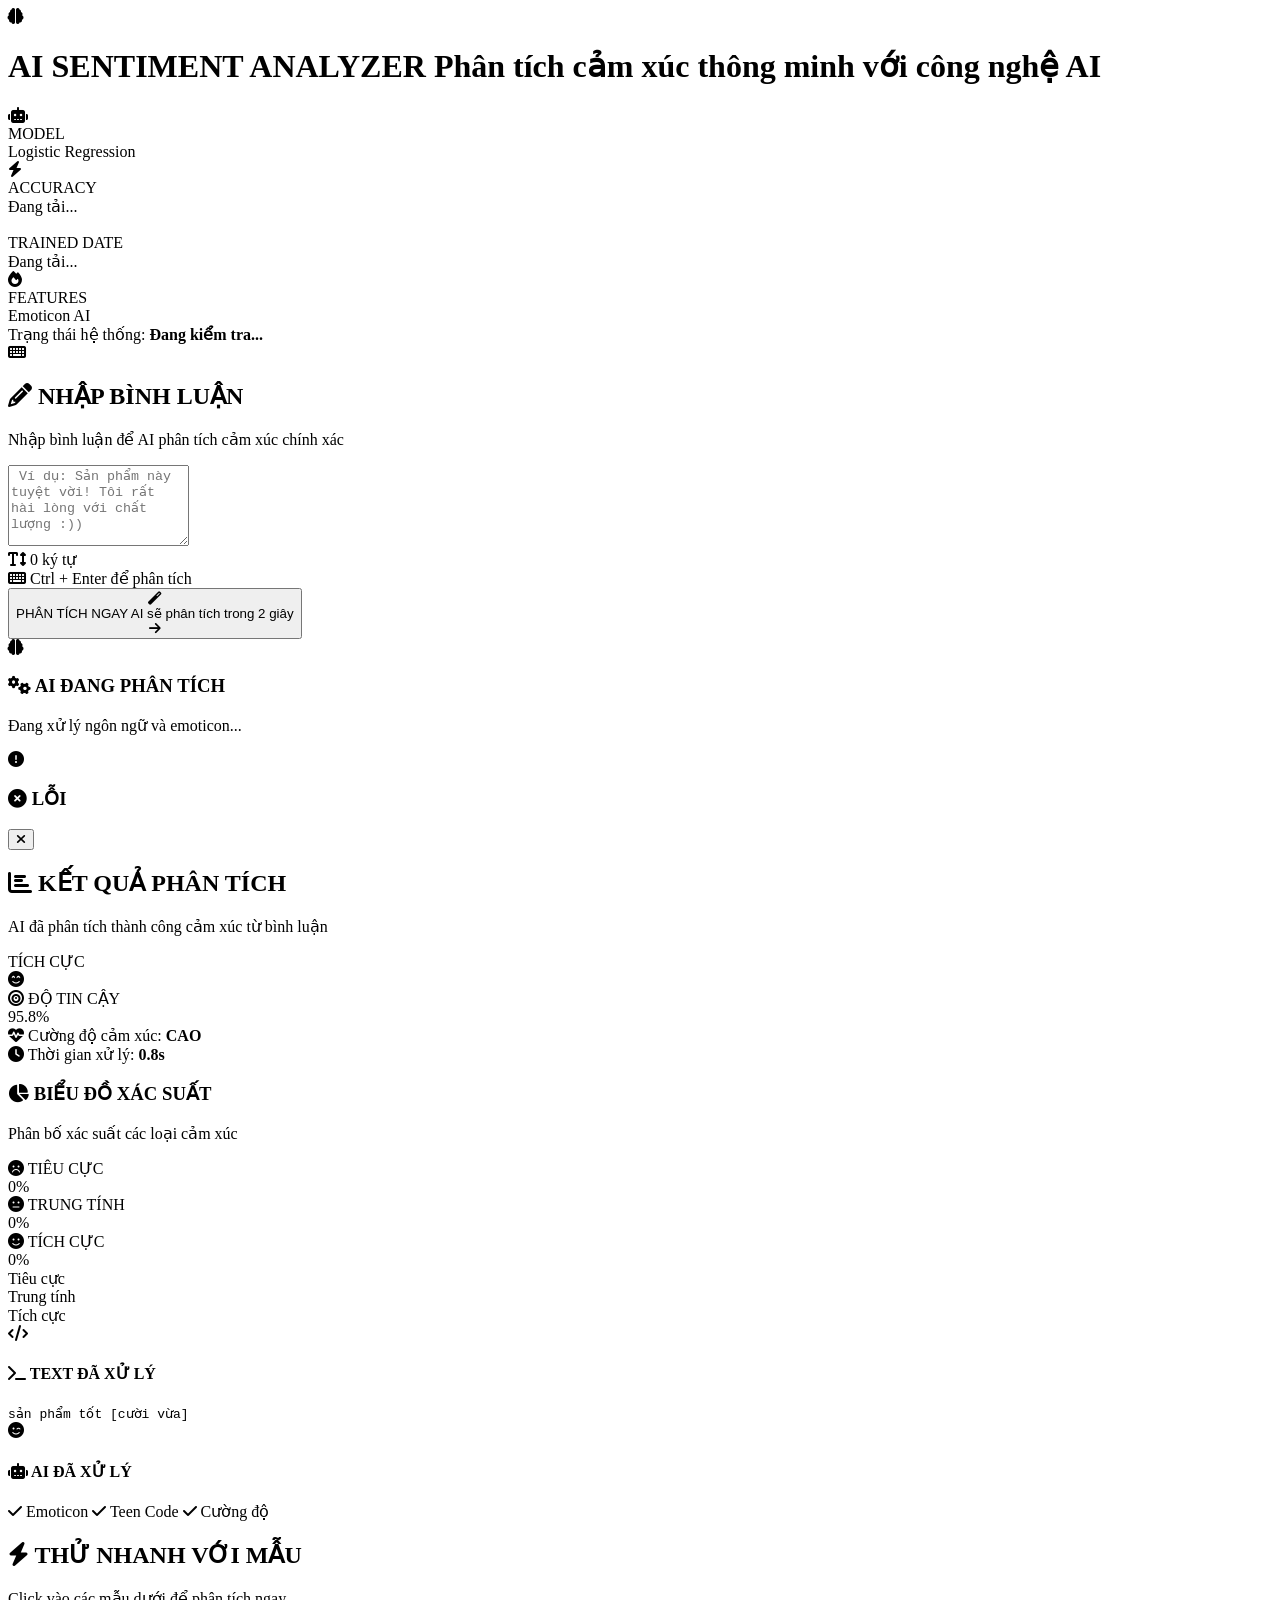
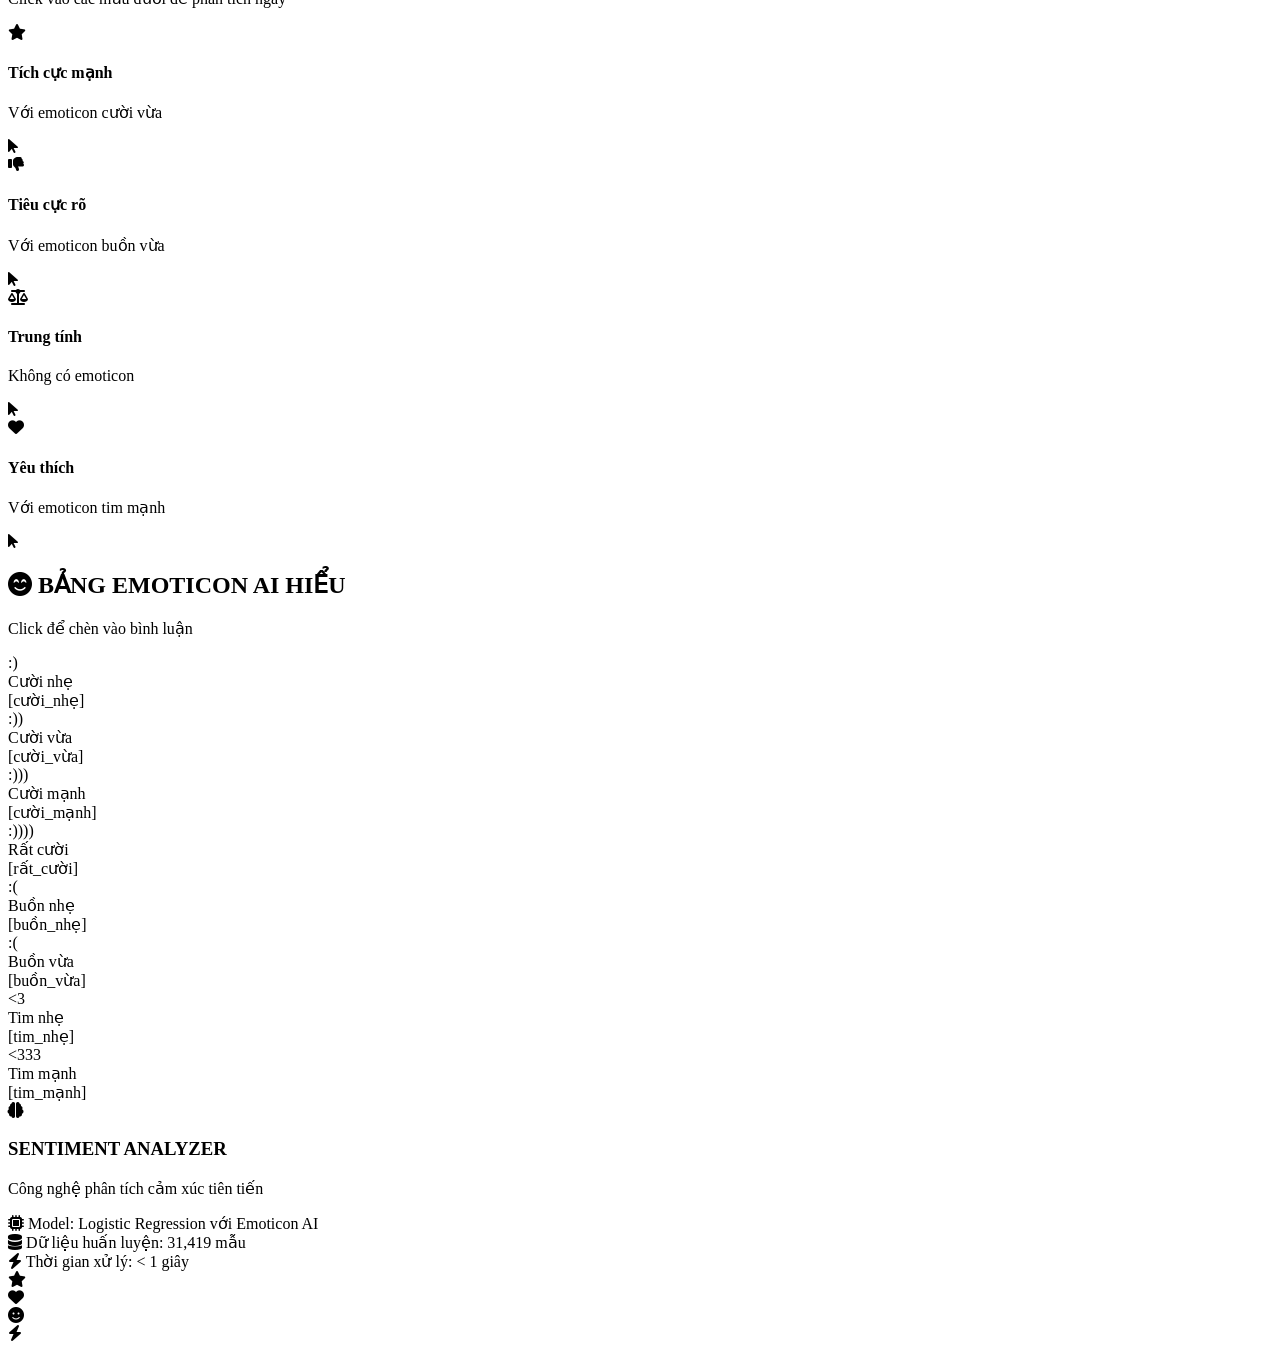
==== training/train/app/templates/index.html @ 11b084c6 "first commit" ====
<!DOCTYPE html>
<html lang="vi">
<head>
    <meta charset="UTF-8">
    <meta name="viewport" content="width=device-width, initial-scale=1.0">
    <title>Phân Tích Cảm Xúc AI</title>
    <link rel="stylesheet" href="/static/css/style.css">
    <link rel="stylesheet" href="https://cdnjs.cloudflare.com/ajax/libs/font-awesome/6.4.0/css/all.min.css">
    <link href="https://fonts.googleapis.com/css2?family=Poppins:wght@300;400;500;600;700&family=Montserrat:wght@700;800&display=swap" rel="stylesheet">
</head>
<body>
    <div class="background-animation"></div>
    
    <div class="container">
        <!-- Header với gradient đẹp -->
        <div class="header">
            <div class="header-glow"></div>
            <div class="title-wrapper">
                <div class="title-icon">
                    <i class="fas fa-brain"></i>
                </div>
                <h1>
                    <span class="gradient-text">AI SENTIMENT ANALYZER</span>
                    <span class="subtitle">Phân tích cảm xúc thông minh với công nghệ AI</span>
                </h1>
            </div>
            
            <!-- Model Info Cards -->
            <div class="model-info-cards">
                <div class="model-card card-1">
                    <div class="card-icon">
                        <i class="fas fa-robot"></i>
                    </div>
                    <div class="card-content">
                        <div class="card-label">MODEL</div>
                        <div class="card-value" id="modelName">Logistic Regression</div>
                    </div>
                    <div class="card-glow"></div>
                </div>
                
                <div class="model-card card-2">
                    <div class="card-icon">
                        <i class="fas fa-bolt"></i>
                    </div>
                    <div class="card-content">
                        <div class="card-label">ACCURACY</div>
                        <div class="card-value" id="modelAccuracy">Đang tải...</div>
                    </div>
                    <div class="card-glow"></div>
                </div>
                
                <div class="model-card card-3">
                    <div class="card-icon">
                        <i class="fas fa-calendar-star"></i>
                    </div>
                    <div class="card-content">
                        <div class="card-label">TRAINED DATE</div>
                        <div class="card-value" id="modelDate">Đang tải...</div>
                    </div>
                    <div class="card-glow"></div>
                </div>
                
                <div class="model-card card-4">
                    <div class="card-icon">
                        <i class="fas fa-fire"></i>
                    </div>
                    <div class="card-content">
                        <div class="card-label">FEATURES</div>
                        <div class="card-value">Emoticon AI</div>
                    </div>
                    <div class="card-glow"></div>
                </div>
            </div>
            
            <div class="server-status">
                <div class="status-dot" id="statusDot"></div>
                <span>Trạng thái hệ thống: <strong id="serverStatus">Đang kiểm tra...</strong></span>
            </div>
        </div>

        <!-- Main Input Area với glassmorphism -->
        <div class="main-input">
            <div class="input-header">
                <div class="input-icon">
                    <i class="fas fa-keyboard"></i>
                </div>
                <div class="input-title">
                    <h2><i class="fas fa-pencil-alt"></i> NHẬP BÌNH LUẬN</h2>
                    <p>Nhập bình luận để AI phân tích cảm xúc chính xác</p>
                </div>
            </div>
            
            <div class="input-wrapper">
                <div class="textarea-container">
                    <textarea 
                        id="commentInput" 
                        placeholder=" Ví dụ: Sản phẩm này tuyệt vời! Tôi rất hài lòng với chất lượng :)) 
                        
💡 Mẹo: Sử dụng emoticon để biểu cảm rõ hơn!
😊 :) - Cười nhẹ
😄 :)) - Cười vừa
🤣 :))) - Cười mạnh
❤️ <3 - Yêu thích
😞 :( - Buồn nhẹ"
                        rows="5"
                    ></textarea>
                    <div class="textarea-effects">
                        <div class="text-glow"></div>
                    </div>
                </div>
                
                <div class="input-controls">
                    <div class="char-counter">
                        <i class="fas fa-text-height"></i>
                        <span id="charCount">0</span> ký tự
                    </div>
                    <div class="shortcut-hint">
                        <i class="fas fa-keyboard"></i>
                        Ctrl + Enter để phân tích
                    </div>
                </div>
                
                <button class="analyze-btn" id="analyzeBtn">
                    <div class="btn-content">
                        <div class="btn-icon">
                            <i class="fas fa-magic"></i>
                        </div>
                        <div class="btn-text">
                            <span class="btn-title">PHÂN TÍCH NGAY</span>
                            <span class="btn-subtitle">AI sẽ phân tích trong 2 giây</span>
                        </div>
                        <div class="btn-arrow">
                            <i class="fas fa-arrow-right"></i>
                        </div>
                    </div>
                    <div class="btn-glow"></div>
                    <div class="btn-particles"></div>
                </button>
            </div>
        </div>

        <!-- Loading với animation đẹp -->
        <div class="loading-container" id="loading">
            <div class="ai-thinking">
                <div class="ai-brain">
                    <i class="fas fa-brain"></i>
                </div>
                <div class="thinking-text">
                    <h3><i class="fas fa-cogs"></i> AI ĐANG PHÂN TÍCH</h3>
                    <p>Đang xử lý ngôn ngữ và emoticon...</p>
                </div>
                <div class="thinking-dots">
                    <div class="dot"></div>
                    <div class="dot"></div>
                    <div class="dot"></div>
                </div>
            </div>
            <div class="loading-bar">
                <div class="loading-progress"></div>
            </div>
        </div>

        <!-- Error Message -->
        <div class="error-container" id="error">
            <div class="error-icon">
                <i class="fas fa-exclamation-circle"></i>
            </div>
            <div class="error-content">
                <h3><i class="fas fa-times-circle"></i> LỖI</h3>
                <p id="errorMessage"></p>
            </div>
            <button class="error-close" onclick="hideError()">
                <i class="fas fa-times"></i>
            </button>
        </div>

        <!-- Result Area - Hiển thị kết quả -->
        <div class="result-container" id="result">
            <div class="result-header">
                <div class="result-title">
                    <h2><i class="fas fa-chart-bar"></i> KẾT QUẢ PHÂN TÍCH</h2>
                    <p>AI đã phân tích thành công cảm xúc từ bình luận</p>
                </div>
                <div class="result-badge" id="resultBadge">
                    <span id="resultLabel">TÍCH CỰC</span>
                    <div class="badge-glow"></div>
                </div>
            </div>
            
            <div class="result-content">
                <!-- Main Sentiment Display -->
                <div class="sentiment-display">
                    <div class="sentiment-avatar" id="sentimentAvatar">
                        <div class="avatar-circle positive">
                            <i class="fas fa-smile-beam" id="resultIcon"></i>
                        </div>
                        <div class="avatar-ring"></div>
                        <div class="avatar-particles"></div>
                    </div>
                    
                    <div class="sentiment-info">
                        <div class="confidence-meter">
                            <div class="meter-label">
                                <i class="fas fa-bullseye"></i> ĐỘ TIN CẬY
                            </div>
                            <div class="meter-value" id="confidence">95.8%</div>
                            <div class="meter-bar">
                                <div class="meter-fill" id="confidenceBar"></div>
                            </div>
                        </div>
                        
                        <div class="sentiment-details">
                            <div class="detail-item">
                                <i class="fas fa-heartbeat"></i>
                                <span>Cường độ cảm xúc: <strong id="intensityLevel">CAO</strong></span>
                            </div>
                            <div class="detail-item">
                                <i class="fas fa-clock"></i>
                                <span>Thời gian xử lý: <strong>0.8s</strong></span>
                            </div>
                        </div>
                    </div>
                </div>
                
                <!-- Probability Chart -->
                <div class="probability-chart">
                    <div class="chart-header">
                        <h3><i class="fas fa-chart-pie"></i> BIỂU ĐỒ XÁC SUẤT</h3>
                        <p>Phân bố xác suất các loại cảm xúc</p>
                    </div>
                    
                    <div class="chart-bars">
                        <div class="chart-bar negative">
                            <div class="bar-label">
                                <i class="fas fa-frown"></i>
                                <span>TIÊU CỰC</span>
                            </div>
                            <div class="bar-container">
                                <div class="bar-fill" id="probNegative" style="width: 0%">
                                    <span class="bar-value" id="valNegative">0%</span>
                                </div>
                            </div>
                        </div>
                        
                        <div class="chart-bar neutral">
                            <div class="bar-label">
                                <i class="fas fa-meh"></i>
                                <span>TRUNG TÍNH</span>
                            </div>
                            <div class="bar-container">
                                <div class="bar-fill" id="probNeutral" style="width: 0%">
                                    <span class="bar-value" id="valNeutral">0%</span>
                                </div>
                            </div>
                        </div>
                        
                        <div class="chart-bar positive">
                            <div class="bar-label">
                                <i class="fas fa-smile"></i>
                                <span>TÍCH CỰC</span>
                            </div>
                            <div class="bar-container">
                                <div class="bar-fill" id="probPositive" style="width: 0%">
                                    <span class="bar-value" id="valPositive">0%</span>
                                </div>
                            </div>
                        </div>
                    </div>
                    
                    <div class="chart-legend">
                        <div class="legend-item negative">
                            <div class="legend-color"></div>
                            <span>Tiêu cực</span>
                        </div>
                        <div class="legend-item neutral">
                            <div class="legend-color"></div>
                            <span>Trung tính</span>
                        </div>
                        <div class="legend-item positive">
                            <div class="legend-color"></div>
                            <span>Tích cực</span>
                        </div>
                    </div>
                </div>
                
                <!-- Text Processing Info -->
                <div class="processing-info">
                    <div class="info-card">
                        <div class="info-icon">
                            <i class="fas fa-code"></i>
                        </div>
                        <div class="info-content">
                            <h4><i class="fas fa-terminal"></i> TEXT ĐÃ XỬ LÝ</h4>
                            <div class="code-box">
                                <code id="cleanedText">sản phẩm tốt [cười vừa]</code>
                            </div>
                        </div>
                    </div>
                    
                    <div class="info-card">
                        <div class="info-icon">
                            <i class="fas fa-smile-wink"></i>
                        </div>
                        <div class="info-content">
                            <h4><i class="fas fa-robot"></i> AI ĐÃ XỬ LÝ</h4>
                            <div class="ai-features">
                                <span class="feature-badge"><i class="fas fa-check"></i> Emoticon</span>
                                <span class="feature-badge"><i class="fas fa-check"></i> Teen Code</span>
                                <span class="feature-badge"><i class="fas fa-check"></i> Cường độ</span>
                            </div>
                        </div>
                    </div>
                </div>
            </div>
        </div>

        <!-- Quick Examples -->
        <div class="examples-section">
            <div class="section-header">
                <h2><i class="fas fa-bolt"></i> THỬ NHANH VỚI MẪU</h2>
                <p>Click vào các mẫu dưới để phân tích ngay</p>
            </div>
            
            <div class="example-grid">
                <div class="example-card" data-text="Sản phẩm quá tuyệt vời! Tôi cực kỳ hài lòng :))">
                    <div class="example-icon positive">
                        <i class="fas fa-star"></i>
                    </div>
                    <div class="example-content">
                        <h4>Tích cực mạnh</h4>
                        <p>Với emoticon cười vừa</p>
                    </div>
                    <div class="example-hint">
                        <i class="fas fa-mouse-pointer"></i>
                    </div>
                </div>
                
                <div class="example-card" data-text="Thất vọng tràn trề, chất lượng kém :((">
                    <div class="example-icon negative">
                        <i class="fas fa-thumbs-down"></i>
                    </div>
                    <div class="example-content">
                        <h4>Tiêu cực rõ</h4>
                        <p>Với emoticon buồn vừa</p>
                    </div>
                    <div class="example-hint">
                        <i class="fas fa-mouse-pointer"></i>
                    </div>
                </div>
                
                <div class="example-card" data-text="Ổn, không có gì đặc biệt">
                    <div class="example-icon neutral">
                        <i class="fas fa-balance-scale"></i>
                    </div>
                    <div class="example-content">
                        <h4>Trung tính</h4>
                        <p>Không có emoticon</p>
                    </div>
                    <div class="example-hint">
                        <i class="fas fa-mouse-pointer"></i>
                    </div>
                </div>
                
                <div class="example-card" data-text="Yêu quá đi! <333 Sản phẩm perfect!">
                    <div class="example-icon love">
                        <i class="fas fa-heart"></i>
                    </div>
                    <div class="example-content">
                        <h4>Yêu thích</h4>
                        <p>Với emoticon tim mạnh</p>
                    </div>
                    <div class="example-hint">
                        <i class="fas fa-mouse-pointer"></i>
                    </div>
                </div>
            </div>
        </div>

        <!-- Emoticon Guide -->
        <div class="emoticon-guide">
            <div class="guide-header">
                <h2><i class="fas fa-smile-beam"></i> BẢNG EMOTICON AI HIỂU</h2>
                <p>Click để chèn vào bình luận</p>
            </div>
            
            <div class="emoticon-grid">
                <div class="emoticon-item" data-emoji=":)">
                    <div class="emoji-display">:)</div>
                    <div class="emoji-label">Cười nhẹ</div>
                    <div class="emoji-tag">[cười_nhẹ]</div>
                </div>
                
                <div class="emoticon-item" data-emoji=":))">
                    <div class="emoji-display">:))</div>
                    <div class="emoji-label">Cười vừa</div>
                    <div class="emoji-tag">[cười_vừa]</div>
                </div>
                
                <div class="emoticon-item" data-emoji=":)))">
                    <div class="emoji-display">:)))</div>
                    <div class="emoji-label">Cười mạnh</div>
                    <div class="emoji-tag">[cười_mạnh]</div>
                </div>
                
                <div class="emoticon-item" data-emoji=":))))">
                    <div class="emoji-display">:))))</div>
                    <div class="emoji-label">Rất cười</div>
                    <div class="emoji-tag">[rất_cười]</div>
                </div>
                
                <div class="emoticon-item" data-emoji=":(">
                    <div class="emoji-display">:(</div>
                    <div class="emoji-label">Buồn nhẹ</div>
                    <div class="emoji-tag">[buồn_nhẹ]</div>
                </div>
                
                <div class="emoticon-item" data-emoji=":((">
                    <div class="emoji-display">:(</div>
                    <div class="emoji-label">Buồn vừa</div>
                    <div class="emoji-tag">[buồn_vừa]</div>
                </div>
                
                <div class="emoticon-item" data-emoji="<3">
                    <div class="emoji-display"><3</div>
                    <div class="emoji-label">Tim nhẹ</div>
                    <div class="emoji-tag">[tim_nhẹ]</div>
                </div>
                
                <div class="emoticon-item" data-emoji="<333">
                    <div class="emoji-display"><333</div>
                    <div class="emoji-label">Tim mạnh</div>
                    <div class="emoji-tag">[tim_mạnh]</div>
                </div>
            </div>
        </div>

        <!-- Footer -->
        <div class="footer">
            <div class="footer-content">
                <div class="footer-brand">
                    <div class="brand-icon">
                        <i class="fas fa-brain"></i>
                    </div>
                    <div class="brand-text">
                        <h3>SENTIMENT ANALYZER</h3>
                        <p>Công nghệ phân tích cảm xúc tiên tiến</p>
                    </div>
                </div>
                
                <div class="footer-info">
                    <div class="info-item">
                        <i class="fas fa-microchip"></i>
                        <span>Model: Logistic Regression với Emoticon AI</span>
                    </div>
                    <div class="info-item">
                        <i class="fas fa-database"></i>
                        <span>Dữ liệu huấn luyện: <span id="trainingSamples">31,419</span> mẫu</span>
                    </div>
                    <div class="info-item">
                        <i class="fas fa-bolt"></i>
                        <span>Thời gian xử lý: < 1 giây</span>
                    </div>
                </div>
            </div>
            
        </div>
    </div>

    <!-- Floating Elements -->
    <div class="floating-elements">
        <div class="floating-1"><i class="fas fa-star"></i></div>
        <div class="floating-2"><i class="fas fa-heart"></i></div>
        <div class="floating-3"><i class="fas fa-smile"></i></div>
        <div class="floating-4"><i class="fas fa-bolt"></i></div>
    </div>

    <script src="/static/js/app.js"></script>
</body>
</html>
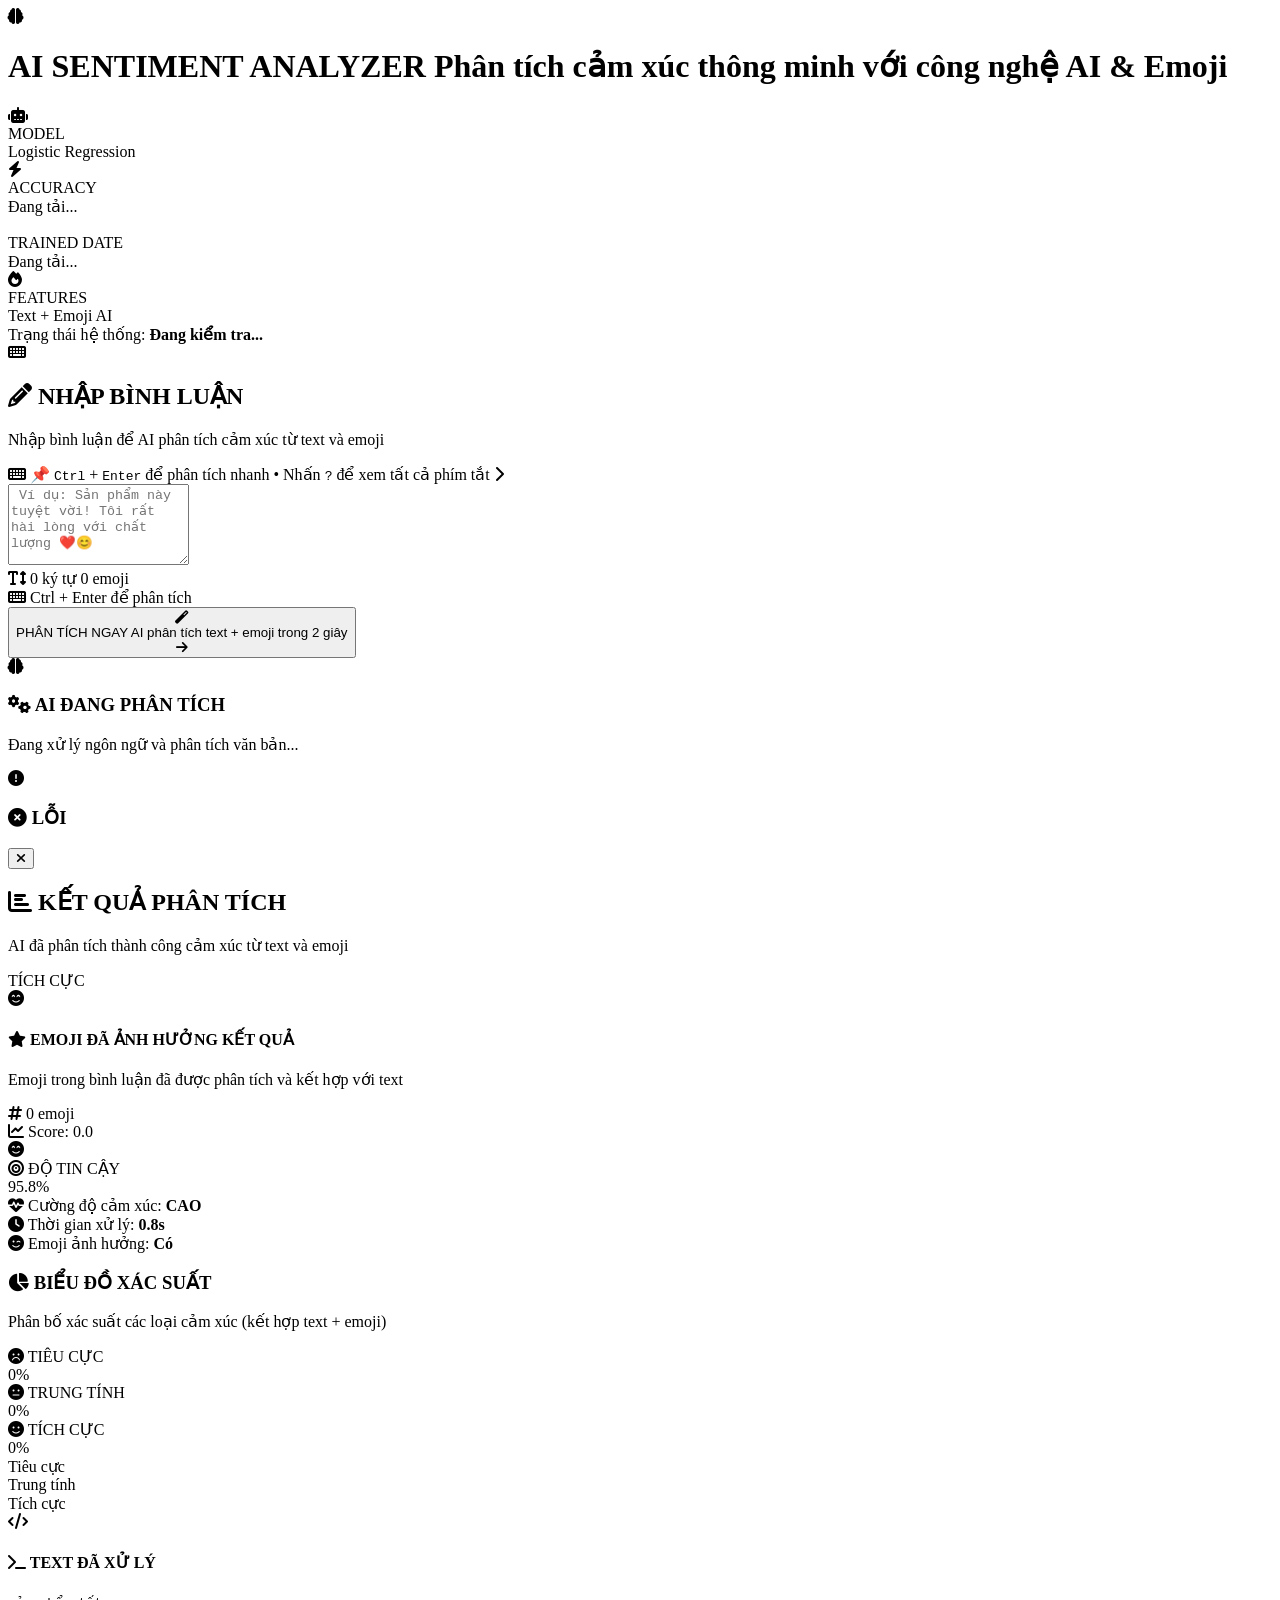
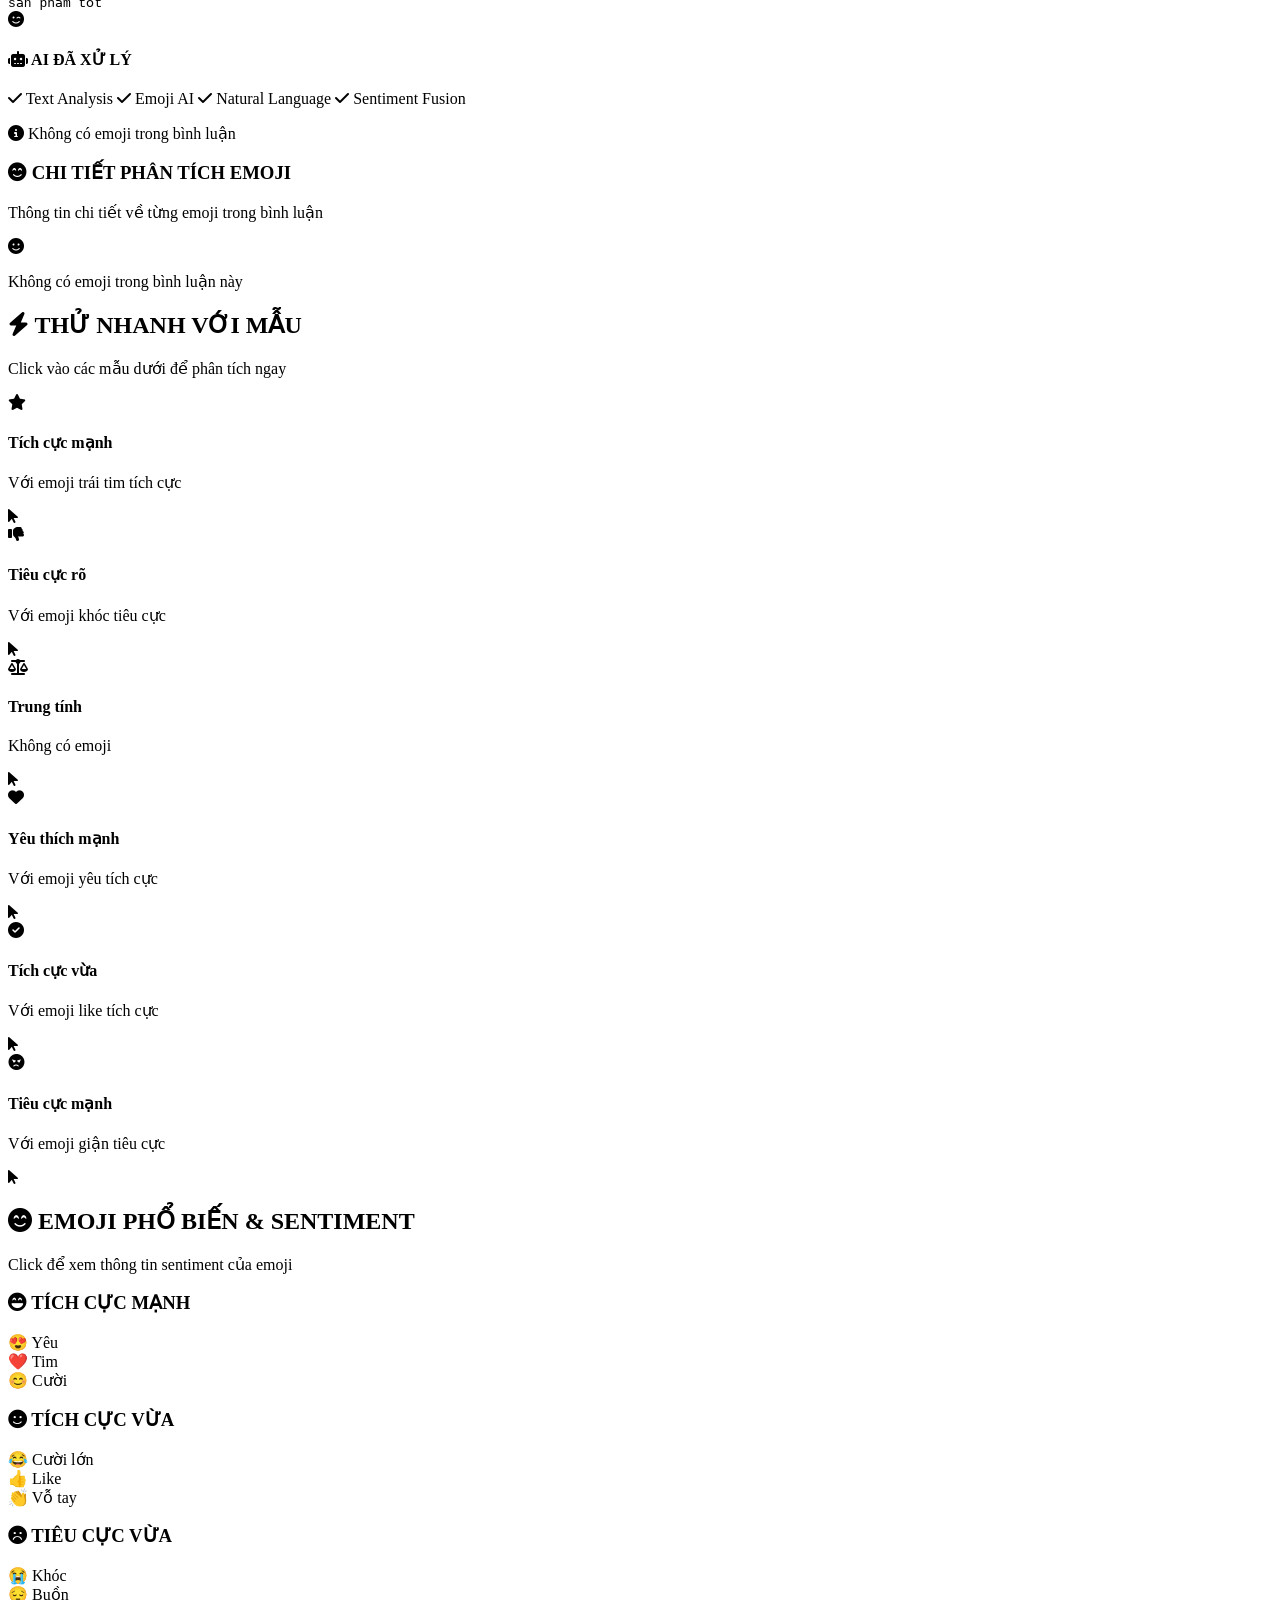
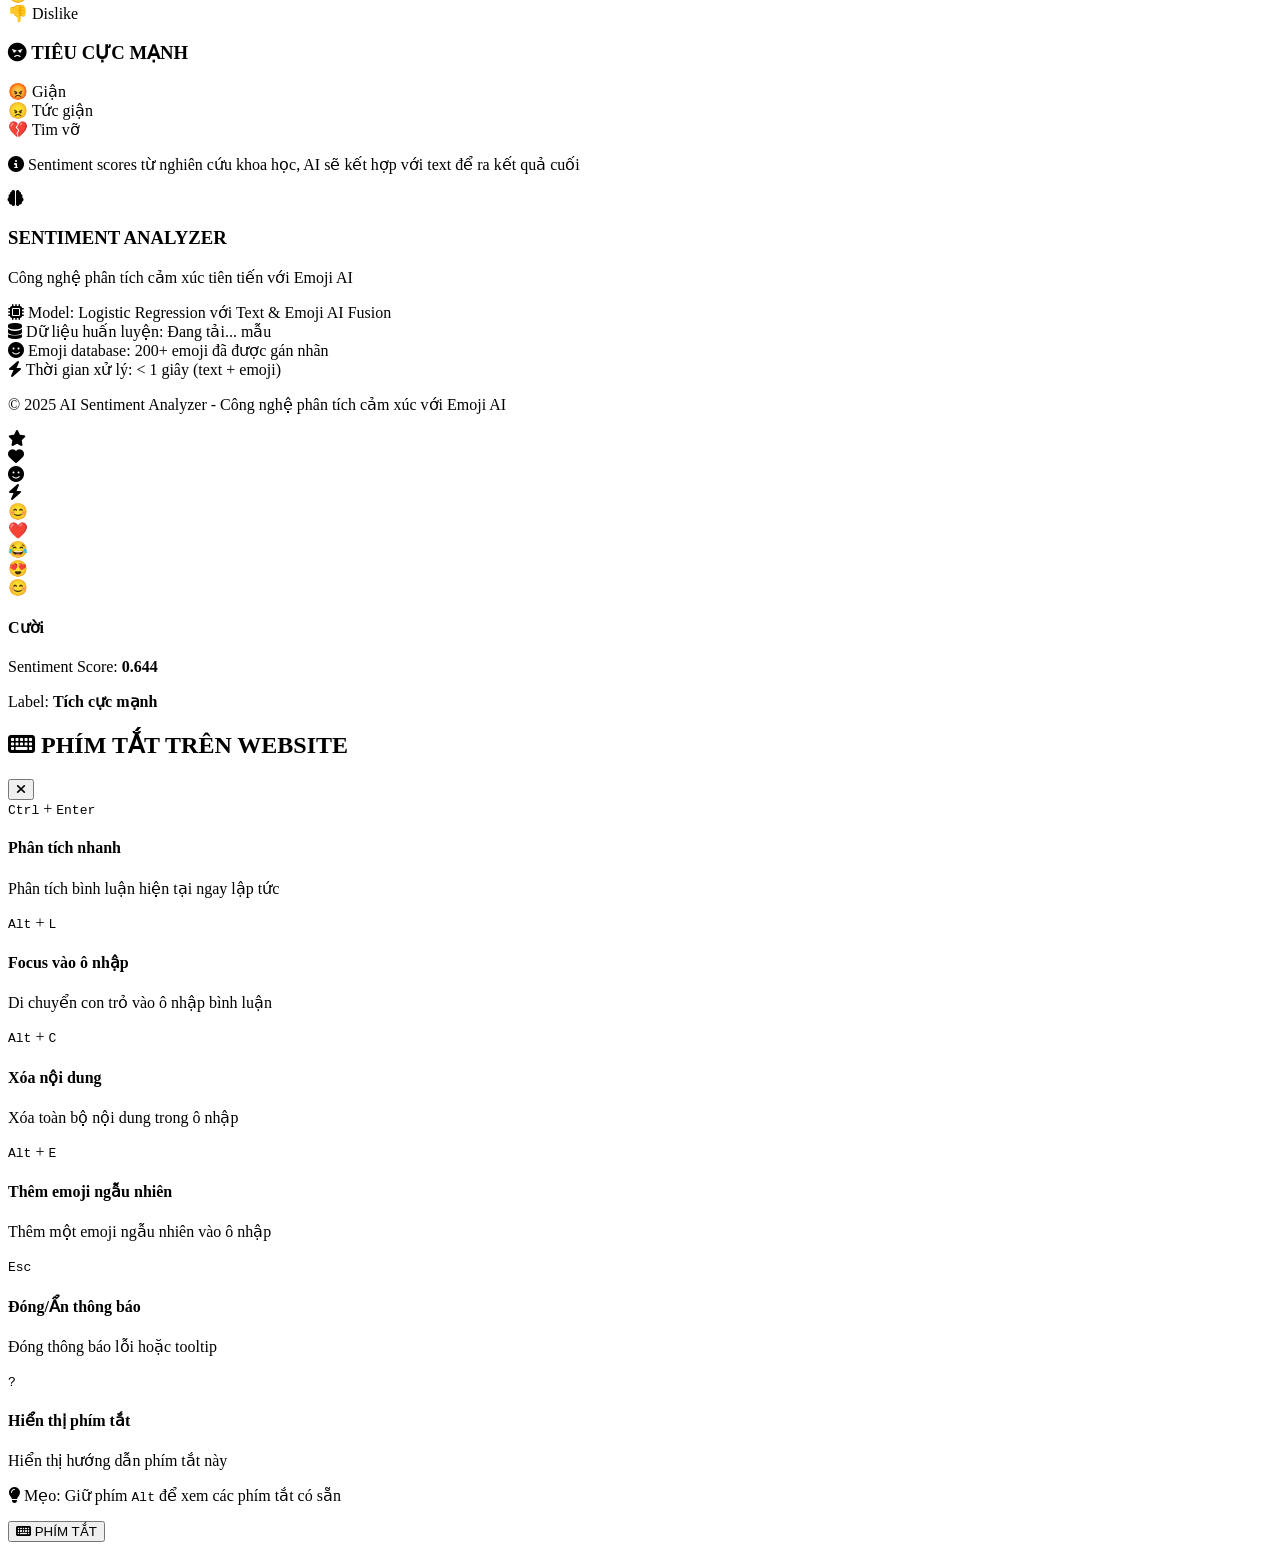
==== commit 8afa1503: "update all" ====
--- a/training/train/app/templates/index.html
+++ b/training/train/app/templates/index.html
@@ -3,7 +3,7 @@
 <head>
     <meta charset="UTF-8">
     <meta name="viewport" content="width=device-width, initial-scale=1.0">
-    <title>Phân Tích Cảm Xúc AI</title>
+    <title>Phân Tích Cảm Xúc AI - Với Emoji Analysis</title>
     <link rel="stylesheet" href="/static/css/style.css">
     <link rel="stylesheet" href="https://cdnjs.cloudflare.com/ajax/libs/font-awesome/6.4.0/css/all.min.css">
     <link href="https://fonts.googleapis.com/css2?family=Poppins:wght@300;400;500;600;700&family=Montserrat:wght@700;800&display=swap" rel="stylesheet">
@@ -21,7 +21,7 @@
                 </div>
                 <h1>
                     <span class="gradient-text">AI SENTIMENT ANALYZER</span>
-                    <span class="subtitle">Phân tích cảm xúc thông minh với công nghệ AI</span>
+                    <span class="subtitle">Phân tích cảm xúc thông minh với công nghệ AI & Emoji</span>
                 </h1>
             </div>
             
@@ -66,7 +66,7 @@
                     </div>
                     <div class="card-content">
                         <div class="card-label">FEATURES</div>
-                        <div class="card-value">Emoticon AI</div>
+                        <div class="card-value" id="modelFeatures">Text + Emoji AI</div>
                     </div>
                     <div class="card-glow"></div>
                 </div>
@@ -75,6 +75,7 @@
             <div class="server-status">
                 <div class="status-dot" id="statusDot"></div>
                 <span>Trạng thái hệ thống: <strong id="serverStatus">Đang kiểm tra...</strong></span>
+                <span class="emoji-status" id="emojiStatus"></span>
             </div>
         </div>
 
@@ -86,22 +87,31 @@
                 </div>
                 <div class="input-title">
                     <h2><i class="fas fa-pencil-alt"></i> NHẬP BÌNH LUẬN</h2>
-                    <p>Nhập bình luận để AI phân tích cảm xúc chính xác</p>
+                    <p>Nhập bình luận để AI phân tích cảm xúc từ text và emoji</p>
                 </div>
             </div>
             
             <div class="input-wrapper">
+                <!-- Thêm shortcut hint ngay trên ô nhập -->
+                <div class="shortcut-hint-top" onclick="showShortcuts()">
+                    <i class="fas fa-keyboard"></i>
+                    <span>📌 <kbd>Ctrl</kbd> + <kbd>Enter</kbd> để phân tích nhanh • Nhấn <kbd>?</kbd> để xem tất cả phím tắt</span>
+                    <i class="fas fa-chevron-right"></i>
+                </div>
+                
                 <div class="textarea-container">
                     <textarea 
                         id="commentInput" 
-                        placeholder=" Ví dụ: Sản phẩm này tuyệt vời! Tôi rất hài lòng với chất lượng :)) 
-                        
-💡 Mẹo: Sử dụng emoticon để biểu cảm rõ hơn!
-😊 :) - Cười nhẹ
-😄 :)) - Cười vừa
-🤣 :))) - Cười mạnh
-❤️ <3 - Yêu thích
-😞 :( - Buồn nhẹ"
+                        placeholder=" Ví dụ: Sản phẩm này tuyệt vời! Tôi rất hài lòng với chất lượng ❤️😊
+
+💡 Mẹo phím tắt nhanh:
+• Ctrl + Enter = Phân tích ngay
+• Alt + L = Focus vào ô nhập
+• Alt + C = Xóa nội dung
+• Alt + E = Thêm emoji ngẫu nhiên
+• Esc = Đóng thông báo
+
+📝 Nhập bình luận tự nhiên bằng tiếng Việt"
                         rows="5"
                     ></textarea>
                     <div class="textarea-effects">
@@ -113,6 +123,7 @@
                     <div class="char-counter">
                         <i class="fas fa-text-height"></i>
                         <span id="charCount">0</span> ký tự
+                        <span class="emoji-counter" id="emojiCounter">0 emoji</span>
                     </div>
                     <div class="shortcut-hint">
                         <i class="fas fa-keyboard"></i>
@@ -120,14 +131,14 @@
                     </div>
                 </div>
                 
-                <button class="analyze-btn" id="analyzeBtn">
+                <button class="analyze-btn" id="analyzeBtn" title="Hoặc nhấn Ctrl + Enter để phân tích nhanh">
                     <div class="btn-content">
                         <div class="btn-icon">
                             <i class="fas fa-magic"></i>
                         </div>
                         <div class="btn-text">
                             <span class="btn-title">PHÂN TÍCH NGAY</span>
-                            <span class="btn-subtitle">AI sẽ phân tích trong 2 giây</span>
+                            <span class="btn-subtitle">AI phân tích text + emoji trong 2 giây</span>
                         </div>
                         <div class="btn-arrow">
                             <i class="fas fa-arrow-right"></i>
@@ -147,7 +158,7 @@
                 </div>
                 <div class="thinking-text">
                     <h3><i class="fas fa-cogs"></i> AI ĐANG PHÂN TÍCH</h3>
-                    <p>Đang xử lý ngôn ngữ và emoticon...</p>
+                    <p id="loadingText">Đang xử lý ngôn ngữ và phân tích văn bản...</p>
                 </div>
                 <div class="thinking-dots">
                     <div class="dot"></div>
@@ -179,11 +190,32 @@
             <div class="result-header">
                 <div class="result-title">
                     <h2><i class="fas fa-chart-bar"></i> KẾT QUẢ PHÂN TÍCH</h2>
-                    <p>AI đã phân tích thành công cảm xúc từ bình luận</p>
+                    <p>AI đã phân tích thành công cảm xúc từ text và emoji</p>
                 </div>
                 <div class="result-badge" id="resultBadge">
                     <span id="resultLabel">TÍCH CỰC</span>
                     <div class="badge-glow"></div>
+                </div>
+            </div>
+            
+            <!-- Emoji Effect Notice -->
+            <div class="emoji-effect-notice" id="emojiEffectNotice">
+                <div class="emoji-effect-icon">
+                    <i class="fas fa-smile-beam"></i>
+                </div>
+                <div class="emoji-effect-content">
+                    <h4><i class="fas fa-star"></i> EMOJI ĐÃ ẢNH HƯỞNG KẾT QUẢ</h4>
+                    <p>Emoji trong bình luận đã được phân tích và kết hợp với text</p>
+                </div>
+                <div class="emoji-effect-stats">
+                    <div class="emoji-stat">
+                        <i class="fas fa-hashtag"></i>
+                        <span id="emojiCountResult">0 emoji</span>
+                    </div>
+                    <div class="emoji-stat">
+                        <i class="fas fa-chart-line"></i>
+                        <span id="emojiScoreResult">Score: 0.0</span>
+                    </div>
                 </div>
             </div>
             
@@ -216,7 +248,11 @@
                             </div>
                             <div class="detail-item">
                                 <i class="fas fa-clock"></i>
-                                <span>Thời gian xử lý: <strong>0.8s</strong></span>
+                                <span>Thời gian xử lý: <strong id="processingTime">0.8s</strong></span>
+                            </div>
+                            <div class="detail-item">
+                                <i class="fas fa-smile-wink"></i>
+                                <span>Emoji ảnh hưởng: <strong id="emojiImpact">Có</strong></span>
                             </div>
                         </div>
                     </div>
@@ -226,7 +262,7 @@
                 <div class="probability-chart">
                     <div class="chart-header">
                         <h3><i class="fas fa-chart-pie"></i> BIỂU ĐỒ XÁC SUẤT</h3>
-                        <p>Phân bố xác suất các loại cảm xúc</p>
+                        <p>Phân bố xác suất các loại cảm xúc (kết hợp text + emoji)</p>
                     </div>
                     
                     <div class="chart-bars">
@@ -292,7 +328,7 @@
                         <div class="info-content">
                             <h4><i class="fas fa-terminal"></i> TEXT ĐÃ XỬ LÝ</h4>
                             <div class="code-box">
-                                <code id="cleanedText">sản phẩm tốt [cười vừa]</code>
+                                <code id="cleanedText">sản phẩm tốt</code>
                             </div>
                         </div>
                     </div>
@@ -304,10 +340,29 @@
                         <div class="info-content">
                             <h4><i class="fas fa-robot"></i> AI ĐÃ XỬ LÝ</h4>
                             <div class="ai-features">
-                                <span class="feature-badge"><i class="fas fa-check"></i> Emoticon</span>
-                                <span class="feature-badge"><i class="fas fa-check"></i> Teen Code</span>
-                                <span class="feature-badge"><i class="fas fa-check"></i> Cường độ</span>
-                            </div>
+                                <span class="feature-badge"><i class="fas fa-check"></i> Text Analysis</span>
+                                <span class="feature-badge"><i class="fas fa-check"></i> Emoji AI</span>
+                                <span class="feature-badge"><i class="fas fa-check"></i> Natural Language</span>
+                                <span class="feature-badge"><i class="fas fa-check"></i> Sentiment Fusion</span>
+                            </div>
+                            <div class="emoji-analysis-details" id="emojiDetails">
+                                <p><i class="fas fa-info-circle"></i> Không có emoji trong bình luận</p>
+                            </div>
+                        </div>
+                    </div>
+                </div>
+                
+                <!-- Emoji Analysis Details -->
+                <div class="emoji-details-container" id="emojiDetailsContainer">
+                    <div class="emoji-details-header">
+                        <h3><i class="fas fa-smile-beam"></i> CHI TIẾT PHÂN TÍCH EMOJI</h3>
+                        <p>Thông tin chi tiết về từng emoji trong bình luận</p>
+                    </div>
+                    <div class="emoji-details-grid" id="emojiDetailsGrid">
+                        <!-- Sẽ được thêm bằng JavaScript -->
+                        <div class="no-emoji-message">
+                            <i class="fas fa-smile"></i>
+                            <p>Không có emoji trong bình luận này</p>
                         </div>
                     </div>
                 </div>
@@ -322,26 +377,26 @@
             </div>
             
             <div class="example-grid">
-                <div class="example-card" data-text="Sản phẩm quá tuyệt vời! Tôi cực kỳ hài lòng :))">
+                <div class="example-card" data-text="Sản phẩm quá tuyệt vời! Tôi cực kỳ hài lòng ❤️">
                     <div class="example-icon positive">
                         <i class="fas fa-star"></i>
                     </div>
                     <div class="example-content">
                         <h4>Tích cực mạnh</h4>
-                        <p>Với emoticon cười vừa</p>
+                        <p>Với emoji trái tim tích cực</p>
                     </div>
                     <div class="example-hint">
                         <i class="fas fa-mouse-pointer"></i>
                     </div>
                 </div>
                 
-                <div class="example-card" data-text="Thất vọng tràn trề, chất lượng kém :((">
+                <div class="example-card" data-text="Thất vọng tràn trề, chất lượng kém 😭">
                     <div class="example-icon negative">
                         <i class="fas fa-thumbs-down"></i>
                     </div>
                     <div class="example-content">
                         <h4>Tiêu cực rõ</h4>
-                        <p>Với emoticon buồn vừa</p>
+                        <p>Với emoji khóc tiêu cực</p>
                     </div>
                     <div class="example-hint">
                         <i class="fas fa-mouse-pointer"></i>
@@ -354,83 +409,137 @@
                     </div>
                     <div class="example-content">
                         <h4>Trung tính</h4>
-                        <p>Không có emoticon</p>
+                        <p>Không có emoji</p>
                     </div>
                     <div class="example-hint">
                         <i class="fas fa-mouse-pointer"></i>
                     </div>
                 </div>
                 
-                <div class="example-card" data-text="Yêu quá đi! <333 Sản phẩm perfect!">
+                <div class="example-card" data-text="Yêu quá đi! 😍 Sản phẩm perfect!">
                     <div class="example-icon love">
                         <i class="fas fa-heart"></i>
                     </div>
                     <div class="example-content">
-                        <h4>Yêu thích</h4>
-                        <p>Với emoticon tim mạnh</p>
+                        <h4>Yêu thích mạnh</h4>
+                        <p>Với emoji yêu tích cực</p>
                     </div>
                     <div class="example-hint">
                         <i class="fas fa-mouse-pointer"></i>
                     </div>
                 </div>
-            </div>
-        </div>
-
-        <!-- Emoticon Guide -->
-        <div class="emoticon-guide">
+                
+                <div class="example-card" data-text="Sản phẩm tốt, giao hàng nhanh 👍">
+                    <div class="example-icon positive">
+                        <i class="fas fa-check-circle"></i>
+                    </div>
+                    <div class="example-content">
+                        <h4>Tích cực vừa</h4>
+                        <p>Với emoji like tích cực</p>
+                    </div>
+                    <div class="example-hint">
+                        <i class="fas fa-mouse-pointer"></i>
+                    </div>
+                </div>
+                
+                <div class="example-card" data-text="Tệ! 😡 Lừa đảo">
+                    <div class="example-icon negative">
+                        <i class="fas fa-angry"></i>
+                    </div>
+                    <div class="example-content">
+                        <h4>Tiêu cực mạnh</h4>
+                        <p>Với emoji giận tiêu cực</p>
+                    </div>
+                    <div class="example-hint">
+                        <i class="fas fa-mouse-pointer"></i>
+                    </div>
+                </div>
+            </div>
+        </div>
+
+        <!-- Emoji Guide -->
+        <div class="emoji-guide">
             <div class="guide-header">
-                <h2><i class="fas fa-smile-beam"></i> BẢNG EMOTICON AI HIỂU</h2>
-                <p>Click để chèn vào bình luận</p>
-            </div>
-            
-            <div class="emoticon-grid">
-                <div class="emoticon-item" data-emoji=":)">
-                    <div class="emoji-display">:)</div>
-                    <div class="emoji-label">Cười nhẹ</div>
-                    <div class="emoji-tag">[cười_nhẹ]</div>
-                </div>
-                
-                <div class="emoticon-item" data-emoji=":))">
-                    <div class="emoji-display">:))</div>
-                    <div class="emoji-label">Cười vừa</div>
-                    <div class="emoji-tag">[cười_vừa]</div>
-                </div>
-                
-                <div class="emoticon-item" data-emoji=":)))">
-                    <div class="emoji-display">:)))</div>
-                    <div class="emoji-label">Cười mạnh</div>
-                    <div class="emoji-tag">[cười_mạnh]</div>
-                </div>
-                
-                <div class="emoticon-item" data-emoji=":))))">
-                    <div class="emoji-display">:))))</div>
-                    <div class="emoji-label">Rất cười</div>
-                    <div class="emoji-tag">[rất_cười]</div>
-                </div>
-                
-                <div class="emoticon-item" data-emoji=":(">
-                    <div class="emoji-display">:(</div>
-                    <div class="emoji-label">Buồn nhẹ</div>
-                    <div class="emoji-tag">[buồn_nhẹ]</div>
-                </div>
-                
-                <div class="emoticon-item" data-emoji=":((">
-                    <div class="emoji-display">:(</div>
-                    <div class="emoji-label">Buồn vừa</div>
-                    <div class="emoji-tag">[buồn_vừa]</div>
-                </div>
-                
-                <div class="emoticon-item" data-emoji="<3">
-                    <div class="emoji-display"><3</div>
-                    <div class="emoji-label">Tim nhẹ</div>
-                    <div class="emoji-tag">[tim_nhẹ]</div>
-                </div>
-                
-                <div class="emoticon-item" data-emoji="<333">
-                    <div class="emoji-display"><333</div>
-                    <div class="emoji-label">Tim mạnh</div>
-                    <div class="emoji-tag">[tim_mạnh]</div>
-                </div>
+                <h2><i class="fas fa-smile-beam"></i> EMOJI PHỔ BIẾN & SENTIMENT</h2>
+                <p>Click để xem thông tin sentiment của emoji</p>
+            </div>
+            
+            <div class="emoji-guide-grid">
+                <div class="guide-category">
+                    <h3><i class="fas fa-laugh-beam"></i> TÍCH CỰC MẠNH</h3>
+                    <div class="guide-emoji-list">
+                        <div class="guide-emoji-item positive-strong" data-emoji="😍" data-info="Score: 0.678 (Very Positive)">
+                            <span class="emoji-display">😍</span>
+                            <span class="emoji-name">Yêu</span>
+                        </div>
+                        <div class="guide-emoji-item positive-strong" data-emoji="❤️" data-info="Score: 0.746 (Very Positive)">
+                            <span class="emoji-display">❤️</span>
+                            <span class="emoji-name">Tim</span>
+                        </div>
+                        <div class="guide-emoji-item positive-strong" data-emoji="😊" data-info="Score: 0.644 (Very Positive)">
+                            <span class="emoji-display">😊</span>
+                            <span class="emoji-name">Cười</span>
+                        </div>
+                    </div>
+                </div>
+                
+                <div class="guide-category">
+                    <h3><i class="fas fa-smile"></i> TÍCH CỰC VỪA</h3>
+                    <div class="guide-emoji-list">
+                        <div class="guide-emoji-item positive-medium" data-emoji="😂" data-info="Score: 0.221 (Positive)">
+                            <span class="emoji-display">😂</span>
+                            <span class="emoji-name">Cười lớn</span>
+                        </div>
+                        <div class="guide-emoji-item positive-medium" data-emoji="👍" data-info="Score: ~0.5 (Positive)">
+                            <span class="emoji-display">👍</span>
+                            <span class="emoji-name">Like</span>
+                        </div>
+                        <div class="guide-emoji-item positive-medium" data-emoji="👏" data-info="Score: ~0.4 (Positive)">
+                            <span class="emoji-display">👏</span>
+                            <span class="emoji-name">Vỗ tay</span>
+                        </div>
+                    </div>
+                </div>
+                
+                <div class="guide-category">
+                    <h3><i class="fas fa-frown"></i> TIÊU CỰC VỪA</h3>
+                    <div class="guide-emoji-list">
+                        <div class="guide-emoji-item negative-medium" data-emoji="😭" data-info="Score: -0.093 (Slightly Negative)">
+                            <span class="emoji-display">😭</span>
+                            <span class="emoji-name">Khóc</span>
+                        </div>
+                        <div class="guide-emoji-item negative-medium" data-emoji="😔" data-info="Score: ~-0.2 (Negative)">
+                            <span class="emoji-display">😔</span>
+                            <span class="emoji-name">Buồn</span>
+                        </div>
+                        <div class="guide-emoji-item negative-medium" data-emoji="👎" data-info="Score: ~-0.3 (Negative)">
+                            <span class="emoji-display">👎</span>
+                            <span class="emoji-name">Dislike</span>
+                        </div>
+                    </div>
+                </div>
+                
+                <div class="guide-category">
+                    <h3><i class="fas fa-angry"></i> TIÊU CỰC MẠNH</h3>
+                    <div class="guide-emoji-list">
+                        <div class="guide-emoji-item negative-strong" data-emoji="😡" data-info="Score: ~-0.6 (Very Negative)">
+                            <span class="emoji-display">😡</span>
+                            <span class="emoji-name">Giận</span>
+                        </div>
+                        <div class="guide-emoji-item negative-strong" data-emoji="😠" data-info="Score: ~-0.5 (Negative)">
+                            <span class="emoji-display">😠</span>
+                            <span class="emoji-name">Tức giận</span>
+                        </div>
+                        <div class="guide-emoji-item negative-strong" data-emoji="💔" data-info="Score: ~-0.4 (Negative)">
+                            <span class="emoji-display">💔</span>
+                            <span class="emoji-name">Tim vỡ</span>
+                        </div>
+                    </div>
+                </div>
+            </div>
+            
+            <div class="guide-footer">
+                <p><i class="fas fa-info-circle"></i> Sentiment scores từ nghiên cứu khoa học, AI sẽ kết hợp với text để ra kết quả cuối</p>
             </div>
         </div>
 
@@ -443,26 +552,33 @@
                     </div>
                     <div class="brand-text">
                         <h3>SENTIMENT ANALYZER</h3>
-                        <p>Công nghệ phân tích cảm xúc tiên tiến</p>
+                        <p>Công nghệ phân tích cảm xúc tiên tiến với Emoji AI</p>
                     </div>
                 </div>
                 
                 <div class="footer-info">
                     <div class="info-item">
                         <i class="fas fa-microchip"></i>
-                        <span>Model: Logistic Regression với Emoticon AI</span>
+                        <span>Model: Logistic Regression với Text & Emoji AI Fusion</span>
                     </div>
                     <div class="info-item">
                         <i class="fas fa-database"></i>
-                        <span>Dữ liệu huấn luyện: <span id="trainingSamples">31,419</span> mẫu</span>
+                        <span>Dữ liệu huấn luyện: <span id="trainingSamples">Đang tải...</span> mẫu</span>
+                    </div>
+                    <div class="info-item">
+                        <i class="fas fa-smile"></i>
+                        <span>Emoji database: <span id="emojiCount">200+</span> emoji đã được gán nhãn</span>
                     </div>
                     <div class="info-item">
                         <i class="fas fa-bolt"></i>
-                        <span>Thời gian xử lý: < 1 giây</span>
-                    </div>
-                </div>
-            </div>
-            
+                        <span>Thời gian xử lý: < 1 giây (text + emoji)</span>
+                    </div>
+                </div>
+            </div>
+            
+            <div class="footer-copyright">
+                <p>© 2025 AI Sentiment Analyzer - Công nghệ phân tích cảm xúc với Emoji AI</p>
+            </div>
         </div>
     </div>
 
@@ -472,8 +588,111 @@
         <div class="floating-2"><i class="fas fa-heart"></i></div>
         <div class="floating-3"><i class="fas fa-smile"></i></div>
         <div class="floating-4"><i class="fas fa-bolt"></i></div>
+        <div class="floating-5">😊</div>
+        <div class="floating-6">❤️</div>
+        <div class="floating-7">😂</div>
+        <div class="floating-8">😍</div>
     </div>
 
+    <!-- Emoji Info Tooltip -->
+    <div class="emoji-tooltip" id="emojiTooltip">
+        <div class="tooltip-content">
+            <div class="tooltip-emoji" id="tooltipEmoji">😊</div>
+            <div class="tooltip-info">
+                <h4 id="tooltipName">Cười</h4>
+                <p id="tooltipScore">Sentiment Score: <strong>0.644</strong></p>
+                <p id="tooltipLabel">Label: <strong class="positive-label">Tích cực mạnh</strong></p>
+            </div>
+        </div>
+        <div class="tooltip-arrow"></div>
+    </div>
+
+    <!-- Keyboard Shortcuts Guide Modal -->
+    <div class="shortcuts-modal" id="shortcutsModal">
+        <div class="shortcuts-modal-content">
+            <div class="shortcuts-modal-header">
+                <h2><i class="fas fa-keyboard"></i> PHÍM TẮT TRÊN WEBSITE</h2>
+                <button class="shortcuts-close" onclick="hideShortcuts()">
+                    <i class="fas fa-times"></i>
+                </button>
+            </div>
+            
+            <div class="shortcuts-grid">
+                <div class="shortcut-item">
+                    <div class="shortcut-key">
+                        <kbd>Ctrl</kbd> + <kbd>Enter</kbd>
+                    </div>
+                    <div class="shortcut-info">
+                        <h4>Phân tích nhanh</h4>
+                        <p>Phân tích bình luận hiện tại ngay lập tức</p>
+                    </div>
+                </div>
+                
+                <div class="shortcut-item">
+                    <div class="shortcut-key">
+                        <kbd>Alt</kbd> + <kbd>L</kbd>
+                    </div>
+                    <div class="shortcut-info">
+                        <h4>Focus vào ô nhập</h4>
+                        <p>Di chuyển con trỏ vào ô nhập bình luận</p>
+                    </div>
+                </div>
+                
+                <div class="shortcut-item">
+                    <div class="shortcut-key">
+                        <kbd>Alt</kbd> + <kbd>C</kbd>
+                    </div>
+                    <div class="shortcut-info">
+                        <h4>Xóa nội dung</h4>
+                        <p>Xóa toàn bộ nội dung trong ô nhập</p>
+                    </div>
+                </div>
+                
+                <div class="shortcut-item">
+                    <div class="shortcut-key">
+                        <kbd>Alt</kbd> + <kbd>E</kbd>
+                    </div>
+                    <div class="shortcut-info">
+                        <h4>Thêm emoji ngẫu nhiên</h4>
+                        <p>Thêm một emoji ngẫu nhiên vào ô nhập</p>
+                    </div>
+                </div>
+                
+                <div class="shortcut-item">
+                    <div class="shortcut-key">
+                        <kbd>Esc</kbd>
+                    </div>
+                    <div class="shortcut-info">
+                        <h4>Đóng/Ẩn thông báo</h4>
+                        <p>Đóng thông báo lỗi hoặc tooltip</p>
+                    </div>
+                </div>
+                
+                <div class="shortcut-item">
+                    <div class="shortcut-key">
+                        <kbd>?</kbd>
+                    </div>
+                    <div class="shortcut-info">
+                        <h4>Hiển thị phím tắt</h4>
+                        <p>Hiển thị hướng dẫn phím tắt này</p>
+                    </div>
+                </div>
+            </div>
+            
+            <div class="shortcuts-footer">
+                <p><i class="fas fa-lightbulb"></i> Mẹo: Giữ phím <kbd>Alt</kbd> để xem các phím tắt có sẵn</p>
+            </div>
+        </div>
+    </div>
+    
+    <!-- Shortcuts Hint Button (nút to, nổi bật ở góc dưới phải) -->
+    <button class="shortcuts-hint-btn" onclick="showShortcuts()" title="Phím tắt (?)">
+        <i class="fas fa-keyboard"></i>
+        <span class="shortcuts-hint-text">PHÍM TẮT</span>
+    </button>
+
+
     <script src="/static/js/app.js"></script>
+
 </body>
 </html>
